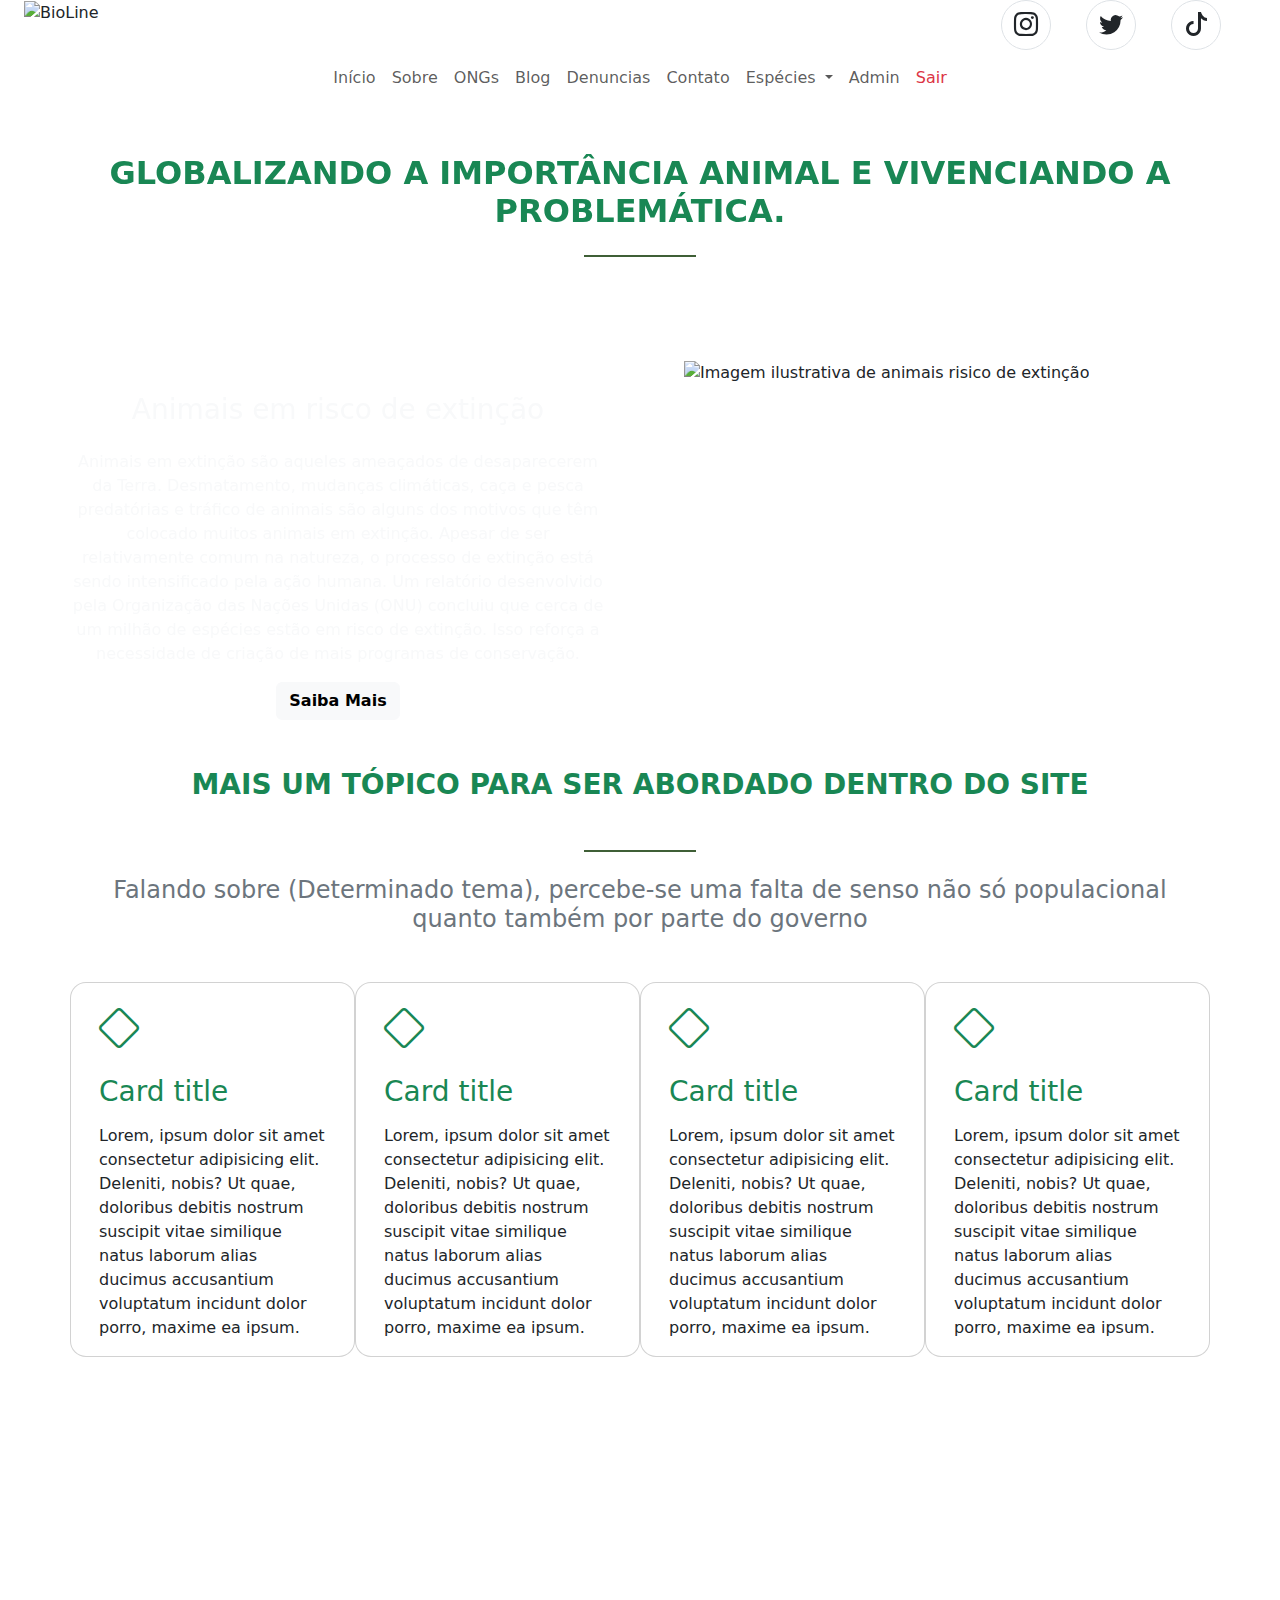
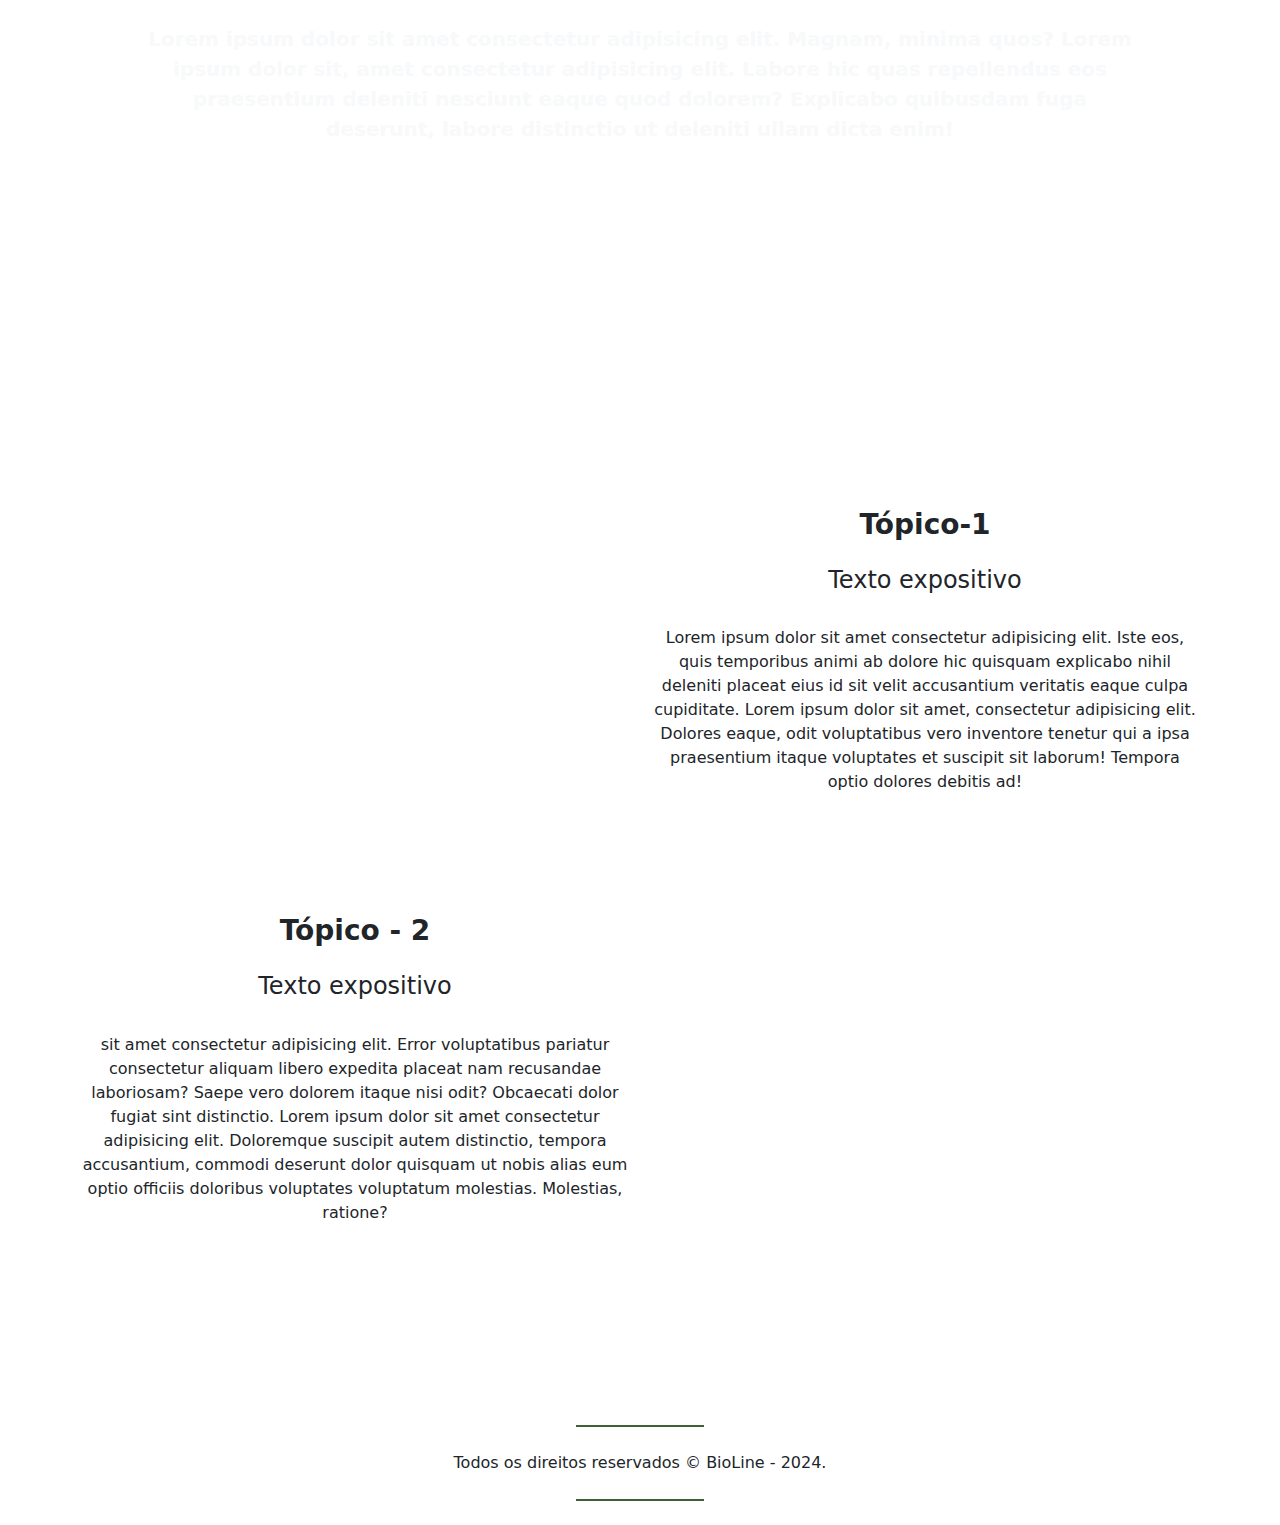
==== index.html @ ea9b6980 "Conclusão" ====
<!doctype html>
<html lang="pt-BR">

<head>
  <meta charset="utf-8">
  <meta name="viewport" content="width=device-width, initial-scale=1">
  <title>BioLine</title>
  <!-- aos animate -->
  <link href="https://unpkg.com/aos@2.3.1/dist/aos.css" rel="stylesheet">
  <!-- Descrução -->
  <meta name="description" content="Coloque uma descrição aqui...">
  <!-- Estilo Bootstrap -->
  <link href="https://cdn.jsdelivr.net/npm/bootstrap@5.3.3/dist/css/bootstrap.min.css" rel="stylesheet"
    integrity="sha384-QWTKZyjpPEjISv5WaRU9OFeRpok6YctnYmDr5pNlyT2bRjXh0JMhjY6hW+ALEwIH" crossorigin="anonymous">
  <!-- Bootstrap Icons -->
  <link rel="stylesheet" href="https://cdn.jsdelivr.net/npm/bootstrap-icons@1.11.3/font/bootstrap-icons.min.css">
  <!-- Estio Local -->
  <link rel="stylesheet" href="assets/css/main.css">
</head>

<body>
  <header class="row px-4">
    <div class="col-6 col-md-6 col-12">
      <img class="logo-hero" src="assets/imagens/imagenprov.jpeg" alt="BioLine">
    </div>
    <div class="redes-sociais col-12 col-md-3 offset-md-3 d-flex justify-content-evenly align-items-center">
      <div class="hero-icon-redes border rounded-circle d-flex justify-content-center align-items-center" data-aos="fade-left" data-aos-duration="1000"><a href="#"><i
            class="bi bi-instagram fs-4"></i></a></div>
      <div class="hero-icon-redes border rounded-circle d-flex justify-content-center align-items-center" data-aos="fade-left" data-aos-duration="1000"><a href="#"><i
            class="bi bi-twitter fs-4"></i></a></div>
      <div class="hero-icon-redes border rounded-circle d-flex justify-content-center align-items-center" data-aos="fade-left" data-aos-duration="1000"><a href="#"><i
            class="bi bi-tiktok fs-4"></i></a></div>
    </div>
  </header>
  <!-- Navegação -->
  <nav class="navbar navbar-expand-lg ">
    <div class="container-fluid">
      <button class="navbar-toggler border-0 mb-1" type="button" data-bs-toggle="collapse"
        data-bs-target="#navbarSupportedContent" aria-controls="navbarSupportedContent" aria-expanded="false"
        aria-label="Toggle navigation">
        <i class="bi bi-list fs-1"></i>
        <i class="bi bi-x fs-1"></i>

      </button>
      <div class="collapse navbar-collapse" id="navbarSupportedContent">
        <ul class="navbar-nav d-flex justify-content-evenly w-md-50 mx-auto mb-2 mb-lg-0">
          <li class="nav-item">
            <a class="nav-link" href="index.html">Início</a>
          </li>
          <li class="nav-item">
            <a class="nav-link" href="#sobre">Sobre</a>
          </li>
          <li class="nav-item">
            <a class="nav-link" href="ongs.html">ONGs</a>
          </li>
          <li class="nav-item">
            <a class="nav-link" href="registros.html">Blog</a>
          </li>
          <li class="nav-item">
            <a class="nav-link" href="denuncias.html">Denuncias</a>
          </li>
          <li class="nav-item">
            <a class="nav-link" href="contato.html">Contato</a>
          </li>
          <li class="nav-item dropdown">
            <a class="nav-link dropdown-toggle" href="#" role="button" data-bs-toggle="dropdown" aria-expanded="false">
              Espécies
            </a>
            <ul class="dropdown-menu">
              <li><a class="dropdown-item" href="#">Aéreos</a></li>
              <li><a class="dropdown-item" href="#">Aquáticos</a></li>
              <li><a class="dropdown-item" href="#">Domésticos</a></li>
              <li><a class="dropdown-item" href="#">Selvagens</a></li>
            </ul>
          </li>
          <li class="nav-item link-admin">
            <a href="admin.html" class="nav-link">Admin</a>
          </li>
          <li class="nav-item link-sair">
            <a class="nav-link text-danger">Sair</a>
          </li>
        </ul>
        <!-- <form class="d-flex" role="search">
          <input class="form-control me-2" type="search" placeholder="Search" aria-label="Search">
          <button class="btn btn-outline-success" type="submit">Search</button>
        </form> -->
      </div>
    </div>
  </nav>
  <!-- Final da navegação -->
  <article class="container">
    <h2 class=" mt-5 fw-bold text-center text-success" data-aos="fade" data-aos-duration="2500">GLOBALIZANDO A IMPORTÂNCIA ANIMAL E VIVENCIANDO A PROBLEMÁTICA.
    </h2>
    <div class="decoration-bar" data-aos="flip-left" data-aos-duration="2500"></div>
  </article>
  <!--  -->
  <section class="container-fluid p-5">
    <article class="animais-extintos row">
      <div class="col-md-6 col-12 d-flex flex-column justify-content-center align-items-center">
        <h3 class="text-light text-center mt-5 p-3" data-aos="fade-up" data-aos-duration="1500">
          Animais em risco de extinção
        </h3>
        <p class="text-light px-md-4 text-center" data-aos="fade-up" data-aos-duration="1500">
          Animais em extinção são aqueles ameaçados de desaparecerem da Terra. Desmatamento, mudanças climáticas, caça e pesca predatórias e tráfico de animais são alguns dos motivos que têm colocado muitos animais em extinção. Apesar de ser relativamente comum na natureza, o processo de extinção está sendo intensificado pela ação humana. Um relatório desenvolvido pela Organização das Nações Unidas (ONU) concluiu que cerca de um milhão de espécies estão em risco de extinção. Isso reforça a necessidade de criação de mais programas de conservação. 
        </p>
        <a href="#" class="btn btn-light fw-bold" data-aos="fade-up" data-aos-duration="1500">Saiba Mais</a>
      </div>
      <div class="col-md-6 col-12">
        <img src="assets/imagens/risco-de-extincao.png" alt="Imagem ilustrativa de animais risico de extinção"
          class="risco-extincao-img">
      </div>
    </article>
    <!--  -->
    <article class="second-theme">
      <div class="container">
        <h3 class="text-center text-success fw-bold my-5">MAIS UM TÓPICO PARA SER ABORDADO DENTRO DO SITE</h3>
        <div class="decoration-bar"></div>
        <h4 class="text-secondary text-center">Falando sobre (Determinado tema), percebe-se uma falta de senso não só
          populacional quanto também por parte do governo</h4>
        <div class="row my-5">
          <div class="card col-12 col-md-6 col-lg-3 rounded-4">

            <div class="card-body">
              <i class="bi bi-diamond fs-1 text-success"></i>
              <h5 class="card-title my-3 fs-3 text-success">Card title</h5>
              <p class="card-text">Lorem, ipsum dolor sit amet consectetur adipisicing elit. Deleniti, nobis? Ut quae,
                doloribus debitis nostrum suscipit vitae similique natus laborum alias ducimus accusantium voluptatum
                incidunt dolor porro, maxime ea ipsum.</p>

            </div>
          </div>
          <!--  -->
          <div class="card col-12 col-md-6 col-lg-3 rounded-4">
            <div class="card-body">
              <i class="bi bi-diamond fs-1 text-success"></i>
              <h5 class="card-title my-3 fs-3 text-success">Card title</h5>
              <p class="card-text">Lorem, ipsum dolor sit amet consectetur adipisicing elit. Deleniti, nobis? Ut quae,
                doloribus debitis nostrum suscipit vitae similique natus laborum alias ducimus accusantium voluptatum
                incidunt dolor porro, maxime ea ipsum.</p>

            </div>
          </div>
          <!--  -->
          <div class="card col-12 col-md-6 col-lg-3 rounded-4">
            <div class="card-body">
              <i class="bi bi-diamond fs-1 text-success"></i>
              <h5 class="card-title my-3 fs-3 text-success">Card title</h5>
              <p class="card-text">Lorem, ipsum dolor sit amet consectetur adipisicing elit. Deleniti, nobis? Ut quae,
                doloribus debitis nostrum suscipit vitae similique natus laborum alias ducimus accusantium voluptatum
                incidunt dolor porro, maxime ea ipsum.</p>

            </div>
          </div>
          <!--  -->
          <div class="card col-12 col-md-6 col-lg-3 rounded-4">
            <div class="card-body">
              <i class="bi bi-diamond fs-1 text-success"></i>
              <h5 class="card-title my-3 fs-3 text-success">Card title</h5>
              <p class="card-text">Lorem, ipsum dolor sit amet consectetur adipisicing elit. Deleniti, nobis? Ut quae,
                doloribus debitis nostrum suscipit vitae similique natus laborum alias ducimus accusantium voluptatum
                incidunt dolor porro, maxime ea ipsum.</p>

            </div>
          </div>
        </div>
      </div>
      <article class="selva d-flex align-items-center justify-content-center flex-column py-5">
        <h2 class="text-center fw-bold text-light display-4 mt-5" data-aos="fade-up" data-aos-duration="1500">
          INSERIR O TITULO DA SEÇAO AQUI
        </h2>
        <p class="text-center fw-bold text-light px-4 pb-5 my-5 px-md-5 mx-md-5 fs-5 ">
          Lorem ipsum dolor sit amet consectetur adipisicing elit. Magnam, minima quos? 
          Lorem ipsum dolor sit, amet consectetur adipisicing elit. Labore hic quas repellendus eos praesentium deleniti nesciunt eaque quod dolorem? Explicabo quibusdam fuga deserunt, labore distinctio ut deleniti ullam dicta enim!
        </p>
      </article>

      <article class="sobre my-5 container" id="sobre">
        <h3 class="text-center text-success fw-bold my-5" data-aos="fade-up" data-aos-duration="1000">Sobre nós</h3>
        <div class="decoration-bar" data-aos="flip-left" data-aos-duration="2500"></div>

        <div class="row mt-5">

          <div class="col-12 col-md-6 my-3">
            <img src="https://via.placeholder.com/400x300" class="img-fluid" alt="">
          </div>

          <div class="col-12 col-md-6 my-3 text-center">
            <h3 class="text-center fw-bold my-4">Tópico-1</h3>
            <h4 class="text-center pb-4">Texto expositivo</h4>
            <p class="text-center">Lorem ipsum dolor sit amet consectetur adipisicing elit. Iste eos, quis temporibus
              animi ab dolore hic quisquam explicabo nihil deleniti placeat eius id sit velit accusantium veritatis
              eaque culpa cupiditate.
              Lorem ipsum dolor sit amet, consectetur adipisicing elit. Dolores eaque, odit voluptatibus vero inventore
              tenetur qui a ipsa praesentium itaque voluptates et suscipit sit laborum! Tempora optio dolores debitis
              ad!
            </p>
          </div>
        </div>
        <div class="row mt-5">

          <div class="col-12 col-md-6 my-3 text-center order-2 order-md-1">
            <h3 class="text-center fw-bold my-4">Tópico - 2</h3>
            <h4 class="text-center pb-4">Texto expositivo</h4>
            <p class="text-center"> sit amet consectetur adipisicing elit. Error voluptatibus pariatur consectetur
              aliquam libero expedita placeat nam recusandae laboriosam? Saepe vero dolorem itaque nisi odit? Obcaecati
              dolor fugiat sint distinctio.
              Lorem ipsum dolor sit amet consectetur adipisicing elit. Doloremque suscipit autem distinctio, tempora
              accusantium, commodi deserunt dolor quisquam ut nobis alias eum optio officiis doloribus voluptates
              voluptatum molestias. Molestias, ratione?
            </p>
          </div>

          <div class="col-12 col-md-6 my-3 order-1 order-md-2">
            <img src="https://via.placeholder.com/400x300" alt="" class="img-fluid">
          </div>

        </div>
      </article>



      </div>
      <!--  -->
    </article>

  </section>

  <footer class="pt-5 text-center">
    <div class="decoration-bar"></div>
    <p>Todos os direitos reservados &copy; BioLine - 2024.</p>
    <div class="decoration-bar"></div>
  </footer>

    <!-- Firebase -->
    <script src="./assets/js/firebase.js" type="module"></script>
    <script src="./assets/js/auth.js" type="module"></script>

  <!-- JQuery -->
  <script src="assets/js/jquery.js"></script>
  <!-- Script  local -->
  <script src="assets/js/main.js"></script>
  <!-- Script Bootstrap -->
  <script src="https://cdn.jsdelivr.net/npm/bootstrap@5.3.3/dist/js/bootstrap.bundle.min.js"
    integrity="sha384-YvpcrYf0tY3lHB60NNkmXc5s9fDVZLESaAA55NDzOxhy9GkcIdslK1eN7N6jIeHz"
    crossorigin="anonymous"></script>
     <!-- script aos -->
     <script src="https://unpkg.com/aos@2.3.1/dist/aos.js"></script>
  <script>
    AOS.init();
  </script>
</body>

</html>
---- assets/css/main.css ----
body{
    overflow-x: hidden;
}
.logo-hero{
    width: 200px;
}
.hero-icon-redes{
    width: 50px;
    height: 50px;    
}
.hero-icon-redes a{
    color: #212529;
}
.hero-icon-redes:hover{
    background-color: #3f5f36;
     a{
        transform: scale(1.2) rotateY(360deg);
        color: aliceblue;
    }
}
.hero-icon-redes a{
    transition: transform .5s;
}
.hero-icon-redes a:hover{
    transform: scale(1.2) rotateY(360deg);
    color: aliceblue;
}
.hero-icon-redes a{
    text-decoration: none;
}

.navbar-toggler i{
    outline: transparent;
    border: none;
}
.decoration-bar{
    width: 10%;
    height: 2px;
    background-color: #3f5f36;
    margin: 24px auto;
}
.animais-extintos{
    background-image: url('../imagens/animalonca.png');
    background-repeat: no-repeat;
    background-size: cover;
    background-attachment: fixed;
}
.risco-extincao-img{
    width: 100%;
    padding: 32px;
}
.card{
    transition: transform .5s;
}
.card:hover{
    transform: scale(1.1);
    z-index: 1;
    background-color: black;
    color: white;
}
.selva{
    background-image: url('../imagens/texturamata.jpeg');
    background-attachment: fixed;
}

/* Página ong */

.img-ong{
    max-width: 100%;
    outline: hidden;
    object-fit: cover;
}

/* Página contato */

form textarea{
    resize: none;
}
/* Página blog - registro */
.img-blog{
    max-height: 400px;
    max-width: 400px;
    object-fit: cover;
}

.hide{
    display: none;
}

.link-sair{
    cursor: pointer;
}
.mensagens{
    height: 32px;
    
}
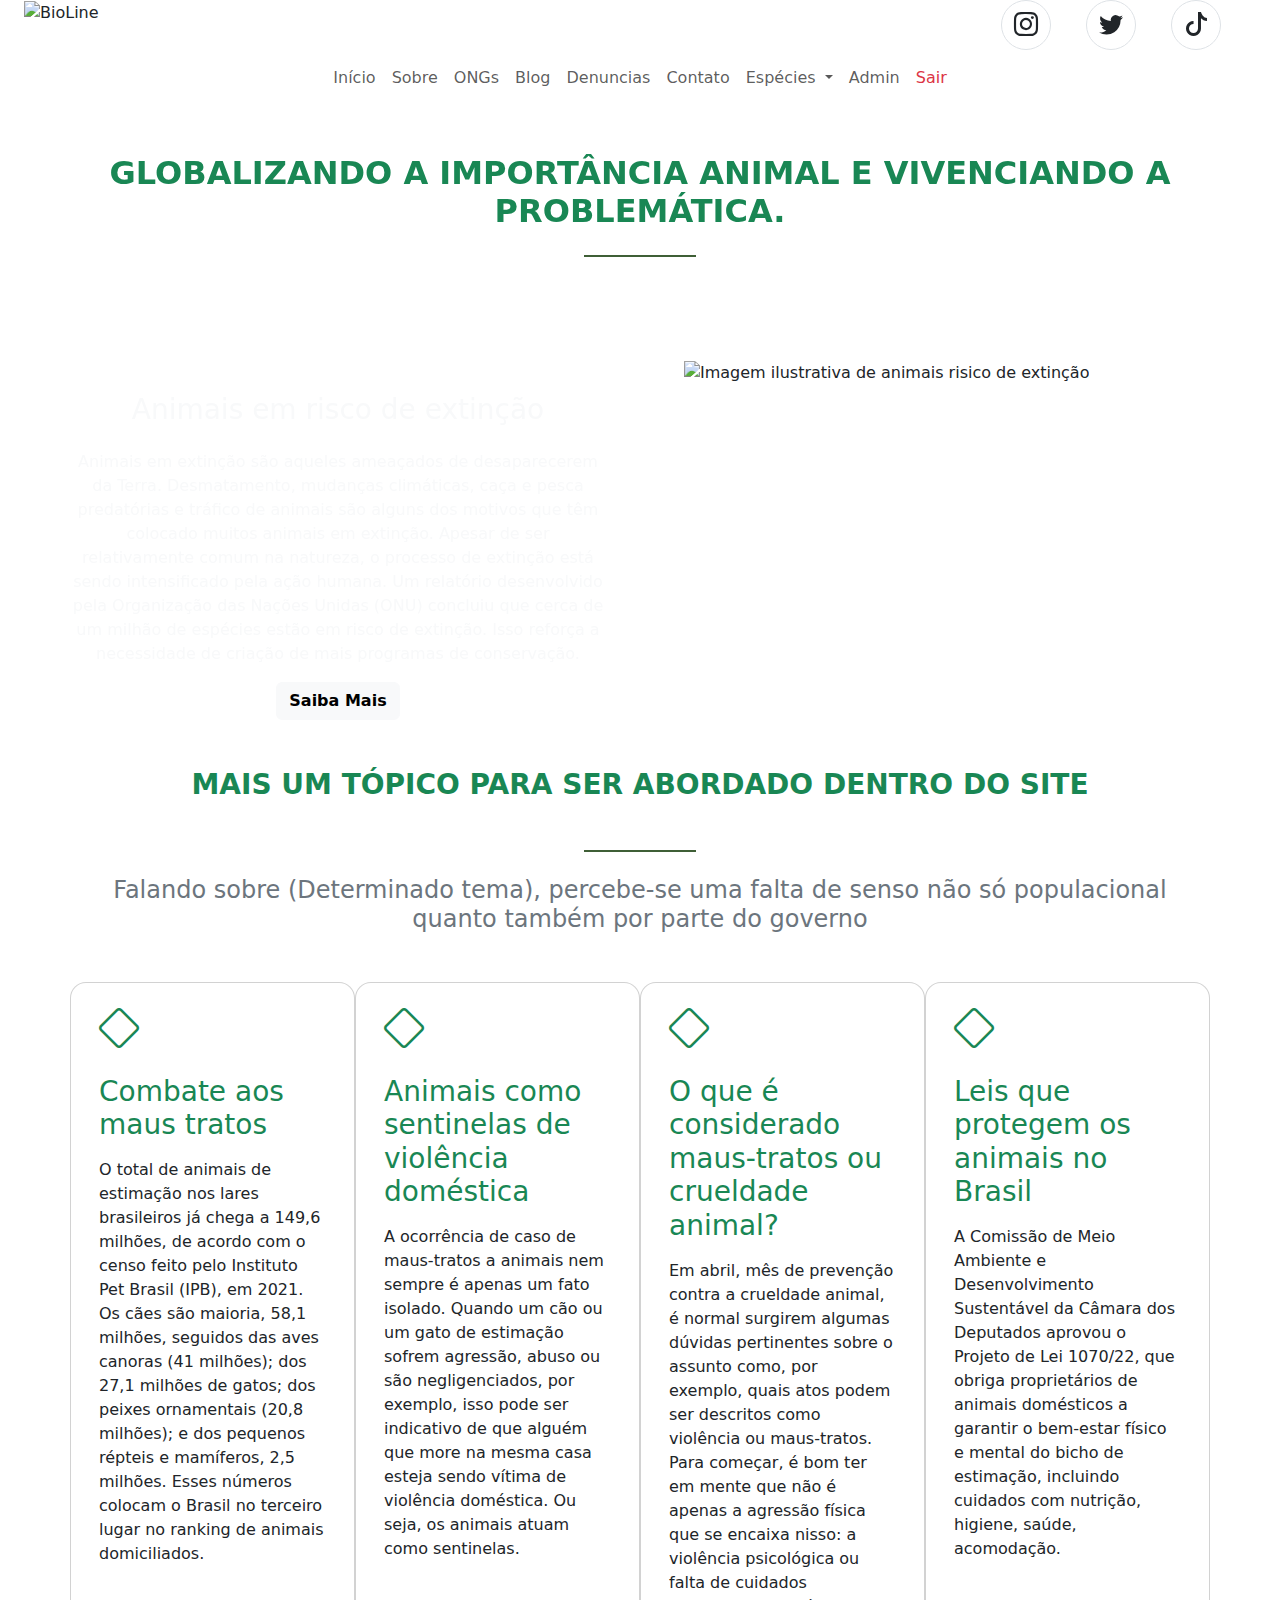
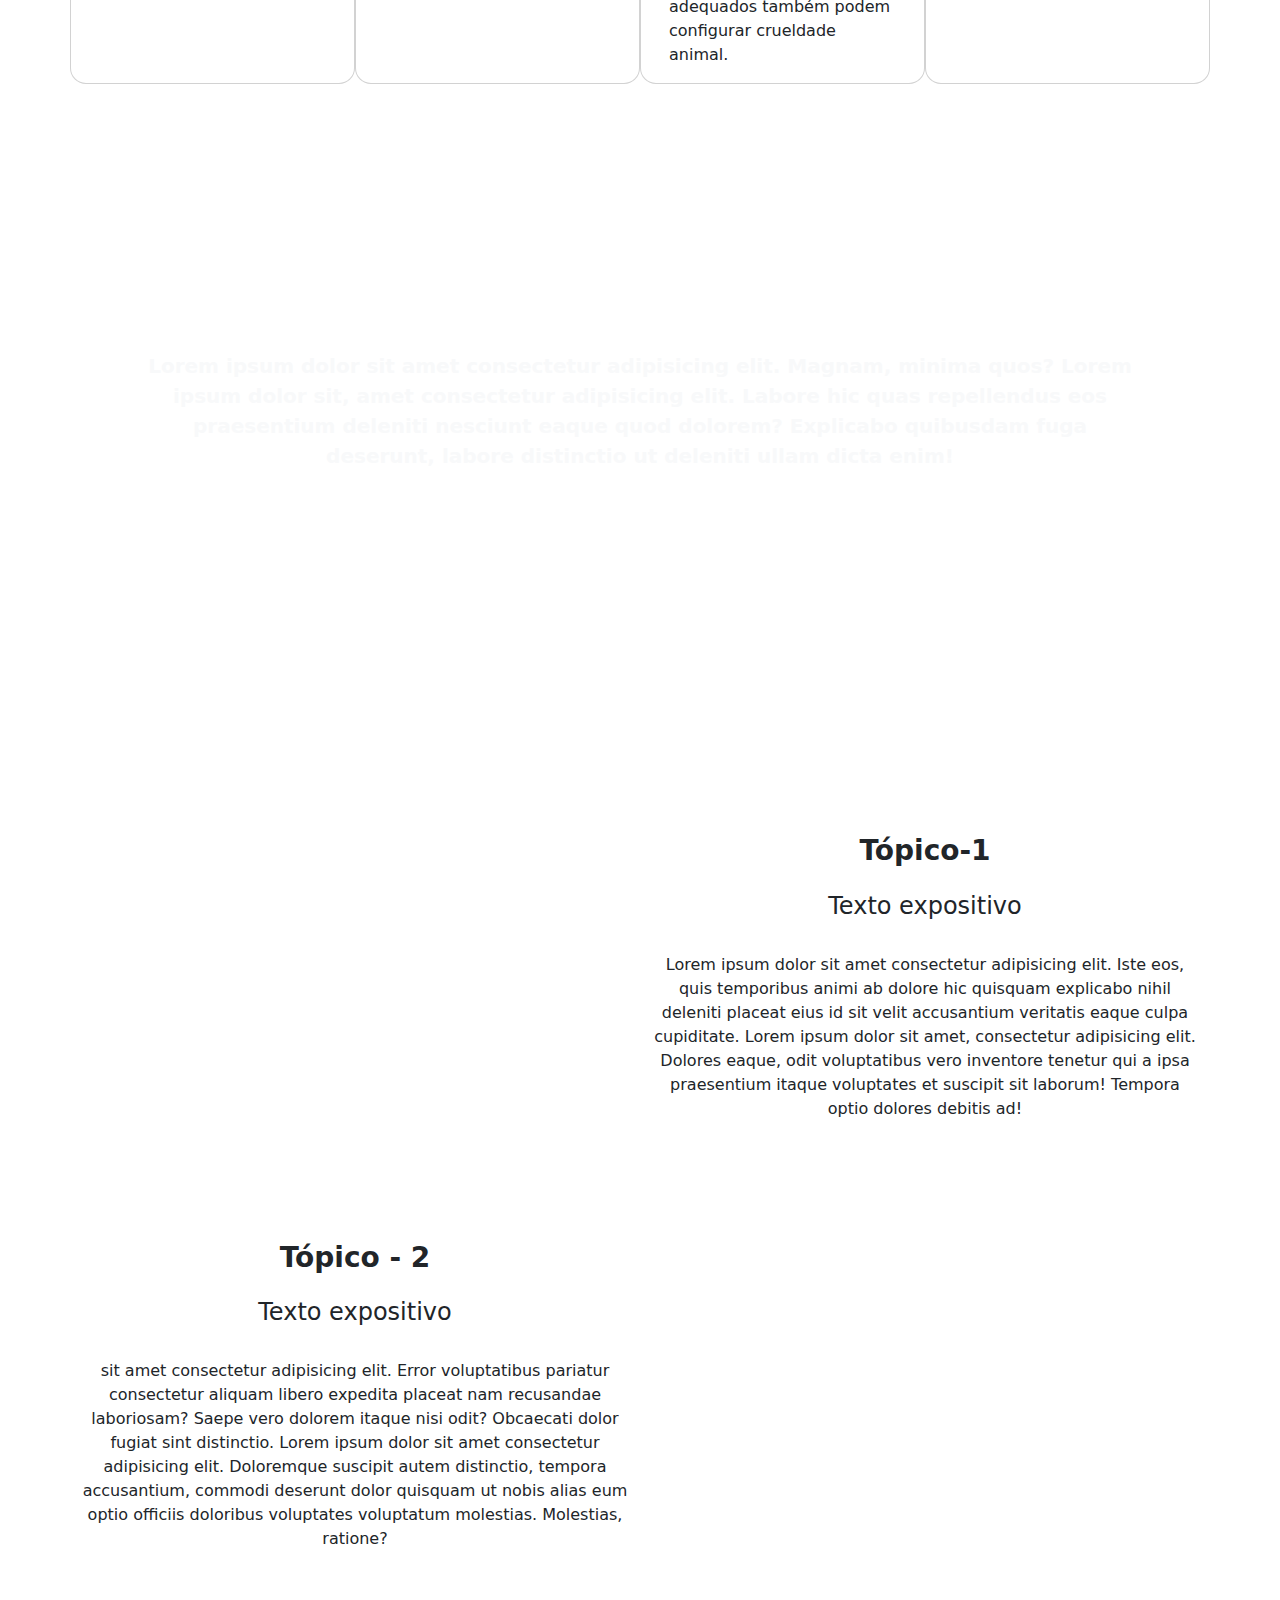
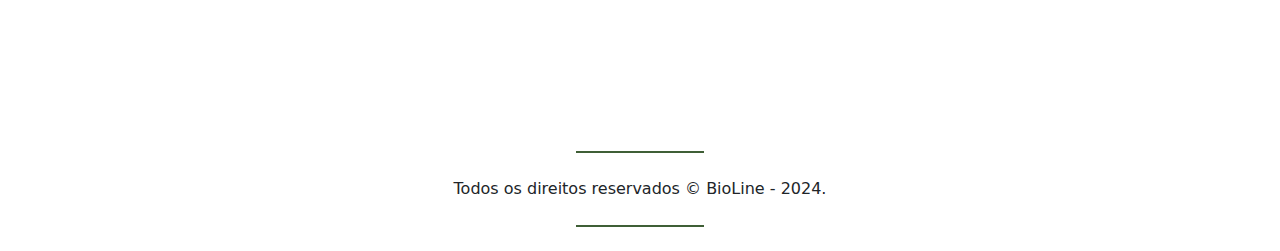
==== commit 5bd45706: "Conclusão do curso" ====
--- a/index.html
+++ b/index.html
@@ -67,10 +67,11 @@
               Espécies
             </a>
             <ul class="dropdown-menu">
-              <li><a class="dropdown-item" href="#">Aéreos</a></li>
-              <li><a class="dropdown-item" href="#">Aquáticos</a></li>
-              <li><a class="dropdown-item" href="#">Domésticos</a></li>
-              <li><a class="dropdown-item" href="#">Selvagens</a></li>
+              <li><a class="dropdown-item" href="#">Amazônia</a></li>
+              <li><a class="dropdown-item" href="#">Cerrado</a></li>
+              <li><a class="dropdown-item" href="#">Caatinga</a></li>
+              <li><a class="dropdown-item" href="#">Mata Atlântica</a></li>
+              <li><a class="dropdown-item" href="#">Pantanal</a></li>
             </ul>
           </li>
           <li class="nav-item link-admin">
@@ -122,10 +123,8 @@
 
             <div class="card-body">
               <i class="bi bi-diamond fs-1 text-success"></i>
-              <h5 class="card-title my-3 fs-3 text-success">Card title</h5>
-              <p class="card-text">Lorem, ipsum dolor sit amet consectetur adipisicing elit. Deleniti, nobis? Ut quae,
-                doloribus debitis nostrum suscipit vitae similique natus laborum alias ducimus accusantium voluptatum
-                incidunt dolor porro, maxime ea ipsum.</p>
+              <h5 class="card-title my-3 fs-3 text-success">Combate aos maus tratos</h5>
+              <p class="card-text">O total de animais de estimação nos lares brasileiros já chega a 149,6 milhões, de acordo com o censo feito pelo Instituto Pet Brasil (IPB), em 2021. Os cães são maioria, 58,1 milhões, seguidos das aves canoras (41 milhões); dos 27,1 milhões de gatos; dos peixes ornamentais (20,8 milhões); e dos pequenos répteis e mamíferos, 2,5 milhões. Esses números colocam o Brasil no terceiro lugar no ranking de animais domiciliados.</p>
 
             </div>
           </div>
@@ -133,10 +132,8 @@
           <div class="card col-12 col-md-6 col-lg-3 rounded-4">
             <div class="card-body">
               <i class="bi bi-diamond fs-1 text-success"></i>
-              <h5 class="card-title my-3 fs-3 text-success">Card title</h5>
-              <p class="card-text">Lorem, ipsum dolor sit amet consectetur adipisicing elit. Deleniti, nobis? Ut quae,
-                doloribus debitis nostrum suscipit vitae similique natus laborum alias ducimus accusantium voluptatum
-                incidunt dolor porro, maxime ea ipsum.</p>
+              <h5 class="card-title my-3 fs-3 text-success">Animais como sentinelas de violência doméstica</h5>
+              <p class="card-text"> A ocorrência de caso de maus-tratos a animais nem sempre é apenas um fato isolado. Quando um cão ou um gato de estimação sofrem agressão, abuso ou são negligenciados, por exemplo, isso pode ser indicativo de que alguém que more na mesma casa esteja sendo vítima de violência doméstica. Ou seja, os animais atuam como sentinelas.</p>
 
             </div>
           </div>
@@ -144,10 +141,8 @@
           <div class="card col-12 col-md-6 col-lg-3 rounded-4">
             <div class="card-body">
               <i class="bi bi-diamond fs-1 text-success"></i>
-              <h5 class="card-title my-3 fs-3 text-success">Card title</h5>
-              <p class="card-text">Lorem, ipsum dolor sit amet consectetur adipisicing elit. Deleniti, nobis? Ut quae,
-                doloribus debitis nostrum suscipit vitae similique natus laborum alias ducimus accusantium voluptatum
-                incidunt dolor porro, maxime ea ipsum.</p>
+              <h5 class="card-title my-3 fs-3 text-success">O que é considerado maus-tratos ou crueldade animal?</h5>
+              <p class="card-text">Em abril, mês de prevenção contra a crueldade animal, é normal surgirem algumas dúvidas pertinentes sobre o assunto como, por exemplo, quais atos podem ser descritos como violência ou maus-tratos. Para começar, é bom ter em mente que não é apenas a agressão física que se encaixa nisso: a violência psicológica ou falta de cuidados adequados também podem configurar crueldade animal.</p>
 
             </div>
           </div>
@@ -155,10 +150,8 @@
           <div class="card col-12 col-md-6 col-lg-3 rounded-4">
             <div class="card-body">
               <i class="bi bi-diamond fs-1 text-success"></i>
-              <h5 class="card-title my-3 fs-3 text-success">Card title</h5>
-              <p class="card-text">Lorem, ipsum dolor sit amet consectetur adipisicing elit. Deleniti, nobis? Ut quae,
-                doloribus debitis nostrum suscipit vitae similique natus laborum alias ducimus accusantium voluptatum
-                incidunt dolor porro, maxime ea ipsum.</p>
+              <h5 class="card-title my-3 fs-3 text-success">Leis que protegem os animais no Brasil</h5>
+              <p class="card-text">A Comissão de Meio Ambiente e Desenvolvimento Sustentável da Câmara dos Deputados aprovou o Projeto de Lei 1070/22, que obriga proprietários de animais domésticos a garantir o bem-estar físico e mental do bicho de estimação, incluindo cuidados com nutrição, higiene, saúde, acomodação. </p>
 
             </div>
           </div>
